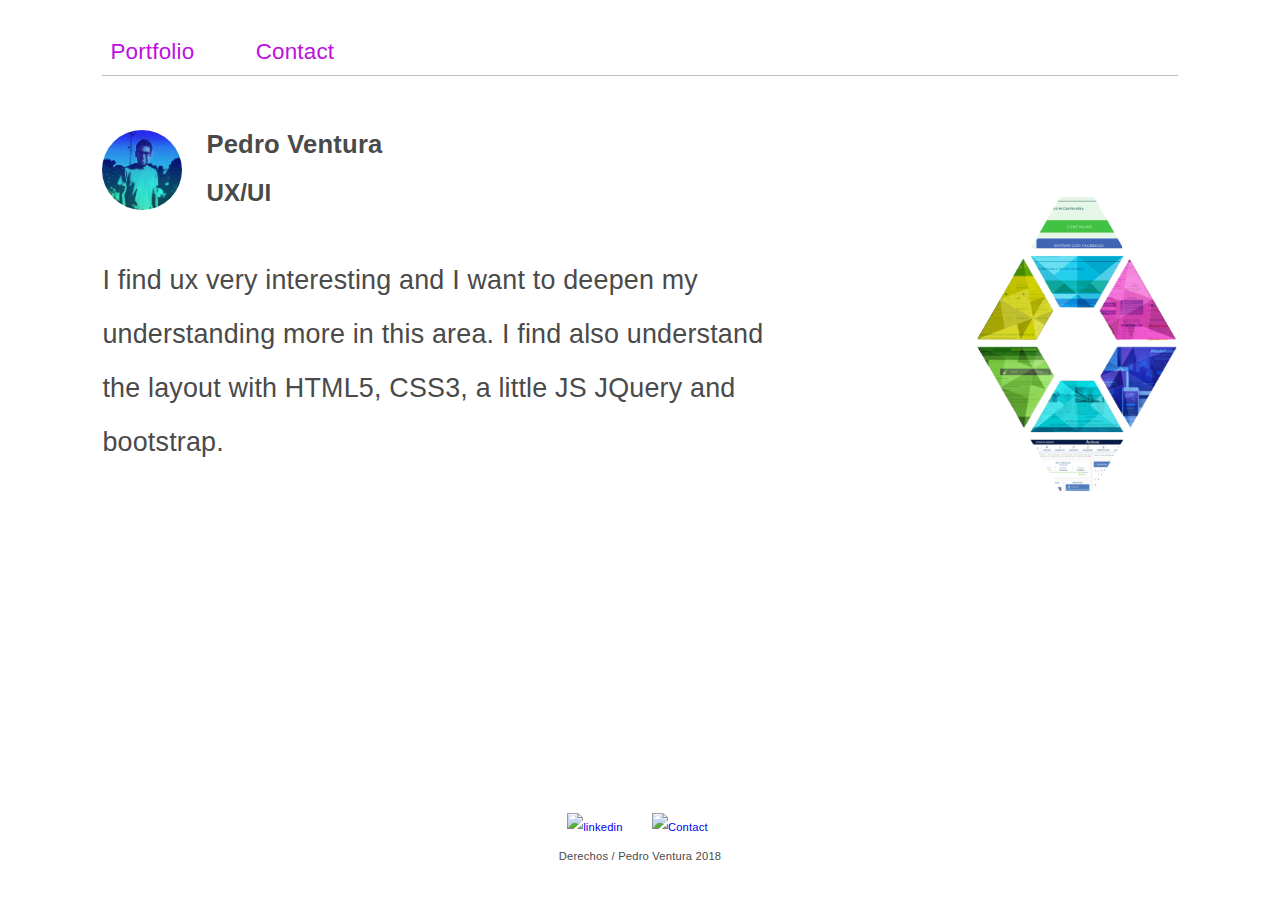
==== index.html @ 2e4f4ad3 "Update index.html" ====
<!DOCTYPE html>
<html lang="es">
<head>
	<meta charset="utf-8">
	<meta name="viewport" content="width=device-width,initial-scale=1,maximum-scale=1,user-scalable=no">
	<meta http-equiv="X-UA-Compatible" content="IE=edge,chrome=1">
	<link rel="stylesheet" type="text/css" href="css/normalize.css">
	<link rel="stylesheet" type="text/css" href="css/styles.css">
	<title>sitePetervent</title>
</head>
	<body>
		<div class="content"> <!-- for footer sticky -->
			<header>
				<nav>
					<ul>
						<li><a href="portfolio.html"> Portfolio </a></li>
						<li> <a href="contact.html">Contact </a></li>
					</ul>				
				</nav>
					<img src="img/Me.png">
				<hgroup>
					<h1 >Pedro Ventura</h1>	
					<h2 >UX/UI</h2>
				</hgroup>		
			</header>
			<section>
				<article>
					<p class="description">I find ux very interesting and I want to deepen my understanding more in this area. I find also understand the layout with HTML5, CSS3, a little JS JQuery and bootstrap.</p>
				</article>
			</section>		
			<div class="collage"> <a href="portfolio.html"> <img src="img/collage.png"> </a> </div>
		</div>
		<footer>
      		<p>
		   <a href="https://mx.linkedin.com/in/peventura" target="_blank"><img src="https://image.flaticon.com/icons/svg/220/220201.svg" alt="linkedin"></a>
      		   <a href="contact.html"><img src="https://image.flaticon.com/icons/svg/994/994087.svg" alt="Contact"></a> 
      		</p>
     		<p>Derechos / Pedro Ventura 2018</p>      
    	</footer>
	</body>
</html>
---- css/styles.css ----
body {
    font-family: 'Cantarell', sans-serif;
    line-height: 1.8em;
    /*font-size: 13pt;*/
    font-size: 1em;
    letter-spacing: .2px;
    margin: 8%;
    margin-top: 3%;
    margin-bottom: 0px;
    color: #4A4A4A;
}
header img{     
    width: 5em;
    height: 5em;
    border: none;
    margin-right: 1.5em;
    float: left;
    border-radius: 50%;
}
.port-title {  
    margin-top: 3em;
    color:  #4A90E2;
}
header nav ul{
    list-style: none;
    font-size: 1.4em;    
    margin-bottom: 5%;   
    padding-left: 0px; 
    border-bottom: 1px solid #bbbbbb;
}
header nav ul li{     
    padding-bottom:8px;    
    width: 5em;
    display: inline-block;
}
header nav ul li:first-child{      
    padding-bottom: 5px;
    margin-right: 1.2em;
}

header nav ul li a {
  text-decoration:  none;
  padding-left: 8px;
  color: #BD10E0;
}
header nav ul li a:hover{
  color: #4A4A4A;
}
hgroup h1{
      font-size: 1.6em;
}
.collage{
    margin: 0 auto;
    text-align: center;
}
.collage img{
  width: 60%; 
  max-width: 200px; 
}
section{   
    line-height: 1.8em;
    /*font-size: 12pt;*/
    font-size: 1.2em;
    margin-top: 0px;
    width: 100%;
}
.arrow{
  background-size: 12px;
  background-repeat: no-repeat;
  padding-left: 16px;
  font-size: 16px;
  background-image: url(https://encrypted-tbn0.gstatic.com/images?q=tbn:ANd9GcQFkpXl6n0d5dimLYkvWS1AKEZe-4owcThJM2VGVIN6jpB2FyG_gQ);
  position: fixed;
  background-color: #fff;
  width: 82.8%;
  background-position-x: 2px;
  border-bottom: .5px solid #d0d0d0;
  background-position-y: 14px;
  padding-top: 10px;
  padding-bottom: 10px;
  top: 0;
  z-index: 2;
}
.arrow a {
  text-decoration:  none;
}
.menu .arrow img{
  width: 26px;
  height: 26px;
  float: right;
  margin-right: 60px;
  margin-top: -6px;  
}
.Box_container {
  width: 50%;
  height: auto;
  float: left;
  margin-top: 2em; 
}
.Box_container:last-child {
  margin-bottom: 3%;
}
.txt_container {
  width: 49.99%;
  float: left;
  position: relative;
  text-align: center;
}
.txt_container p{
  padding: .5em;
  display: block;
  margin: auto;
  margin-bottom: 10%;
  text-align: left;
}

.txt_container span{
  font-size: 1em;
  border-radius: 5px; 
  border: 1px solid #bdbdbd;
  color: #4b5358;
  cursor: pointer;
  padding: 5px 40px;
  position: absolute;
  top: calc(250px + -3em);
  left: 25%;
}   

.txt_container span:hover{
  background: #d9d9f5
} 
.img_container {
  width: 49.99%;
  height: auto;
  float: left;
}
.img_container figure {
    margin: 0 auto;
}
.img_container figure img{
  display: block;
  margin: auto;
  width: 90%;
  max-width: 250px;
}

.ed-modal-container {
  background-color: rgba(0, 0, 0, 0.8);
  position: fixed;
  top: 0;
  width: 100%;
  height: 100vh;
  left: 0;
  z-index: 4;
}

.ed-modal-container::before{
  content: 'X';
  right: 1.6em;
  position: absolute;
  top: .9em;
  width: 2.2rem;
  line-height: 2.2rem;
  text-align: center;
  cursor: pointer;
  border-radius: 10.25rem;
  background-color: #fdf4ff;
  font-size: 1.3em;
  color: #bd10e0;
  z-index: 2;
}

.ed-modal-content {
    top: 10px;
    position: relative;
    background-color: #fefefe;
    margin: auto;
    padding: 0;
    border: 1px solid #888;
    width: 98%;
    max-width: 1400px;
    height: 96vh;
    box-shadow: 0 4px 8px 0 rgba(0,0,0,0.2),0 6px 20px 0 rgba(0,0,0,0.19);
    -webkit-animation-name: animatetop;
    -webkit-animation-duration: 0.4s;
    animation-name: animatetop;
    animation-duration: 0.4s;
    overflow: scroll;
}

/* Add Animation */
@-webkit-keyframes animatetop {
    from {top:-300px; opacity:0} 
    to {top:0; opacity:1}
}

@keyframes animatetop {
    from {top:-300px; opacity:0}
    to {top:0; opacity:1}
}

#otroBtn{
  border: 1px solid red;
  width: 150px;
  padding: 10px;
  background: #84b3d2;
  cursor: pointer;
  margin: 5px;      
}

#btnThree{
  border: 1px solid #3b7379;
  width: 150px;
  padding: 10px;
  background: yellowgreen;
  cursor: pointer;
  margin: 5px;
}

.titleDetaill h3{
    border-bottom: .5px solid #d0d0d0;
    background: #c2eaf7;    

    padding: 10px 0px 10px 10px;
    margin: 0;
} 
.modal-description{  
  width: 54.99%;  
  float: left;
}
.lg-description{
  width: 35.99%;
}
.modal-images{
    float: left;
    height: auto;
    width: 40%;
}
.lgmodal-image{
    width: 60%;
}
.modal-images figure {
    text-align: center;
}
.modal-images figure img {
    width: 80%;
}
.lgmodal-image figure img {
    width: 90%;
    margin-top: 10px;
}

.modal-images .btn-slide {
    width: 42px;
    height: 36px;
    background: #c7c7c7;
    cursor: pointer;  
    border-radius: 60%;
    padding-top: 6px;
    opacity: .5;
    text-align: center;
    position: relative;
    top: 10em;
  }

.modal-images .btn-slide:first-of-type{
    float: left;
    left: 1em;
}
.modal-images .btn-slide:last-of-type{    
    float: right;
    right: 1em;
}

.modal-content .modal-images figure{text-align: center;}
.modal-content .modal-images figure img{
  width: 80%;  
}
.link{
  color: #BD10E0;
}

#informacionVerify, #infoSisteActinver, #informacionBbva, #infoBursanet, #infoModeloNow, #infoKanzlei {
  display: none;
}

.content {
  min-height: calc(90vh - 50px);
}
footer {  
  height: 50px;  
  font-size: .7em;
  text-align: center;
  padding: 15px;
}
footer p{
  margin: 0;
}
footer p a{
  text-decoration: none;
  padding: 1%;
  margin-right: 5px;
}
footer p a img{
  width: 20px;
}

@media screen and (max-width: 641px){
    .titleDetaill{
      width: 99%;
    }
    .titleDetaill h3 {
      width: 98.3%;
    }
    .Box_container{
        width: 100%
    }
    .txt_container{
      width: 100%; 
      font-size: 1em;
      line-height: 1.6em;
      margin-bottom: 20px;
    }
    .txt_container span{
      position: static; 
      padding: 12px 50px; 
    }
    .img_container{
      width: 99.99%;
      margin-bottom: 5%;
    }     
    .modal-images {
      margin: 0 auto;
      text-align: center;
      width: 100%;
    }        
    .modal-images figure img {
      width: 90%;
      margin-top: 15px;
    }
    .modal-description{
      width: 84%;
      margin-top: 0; 
      padding: 0 9% 0 8%;
    }
  }

  @media only screen and (min-width:641px) and (max-width:1080px){
  .Box_container {
      width: 100%;
      margin-top: 1em;
    }
}

@media (min-width: 768px) {
  section article .description{
    width: 64.99%;      
      float: left;
      font-size: 1.4em;
      line-height: 2em;
  }
  .collage{
    margin: 0 auto;
      text-align: center;     
      width: 34.99%;
      float: left;
      margin-top: -30px;
  }
  .collage img{
    float: right;
  }  
}
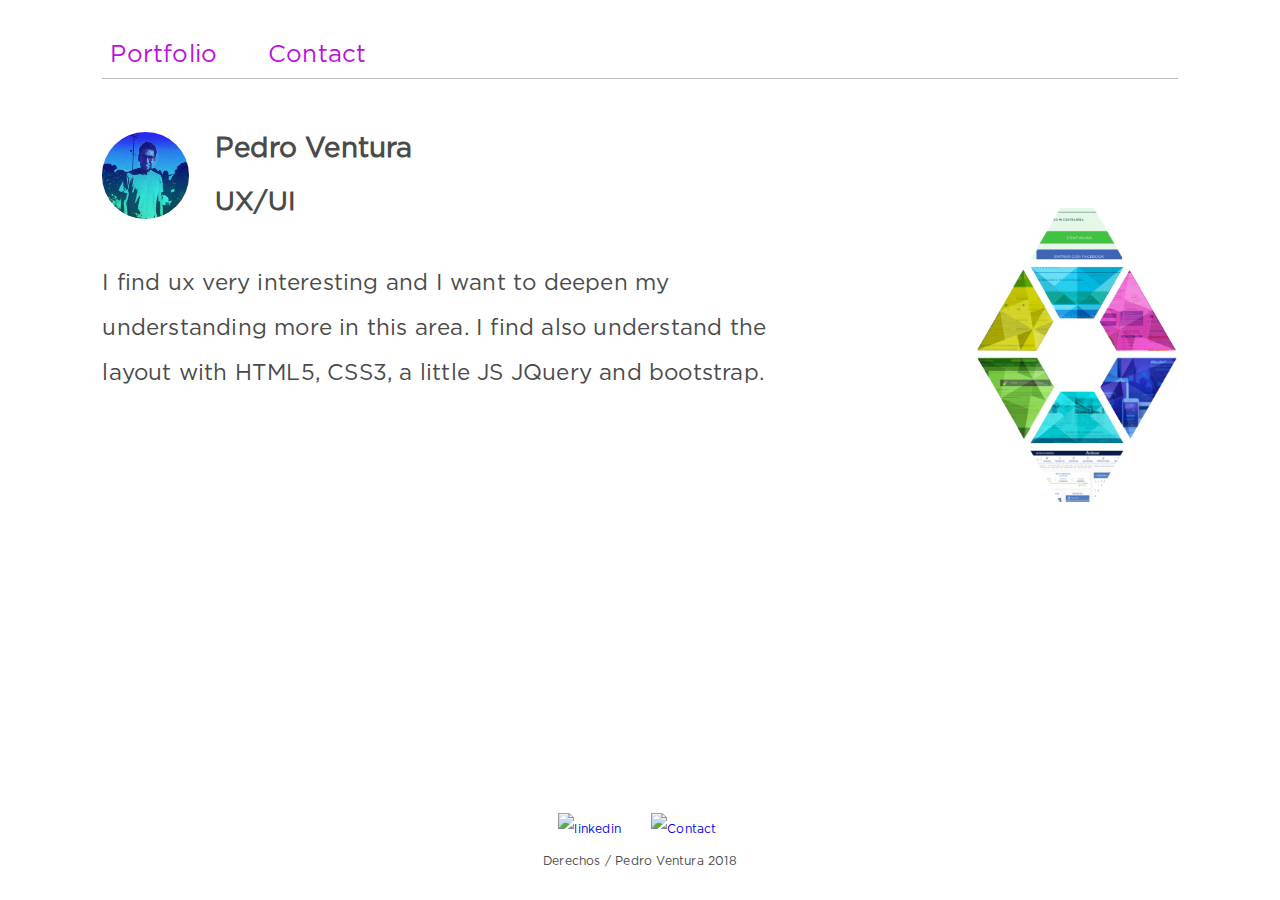
==== commit b813a0e3: "Update index.html" ====
--- a/index.html
+++ b/index.html
@@ -6,6 +6,7 @@
 	<meta http-equiv="X-UA-Compatible" content="IE=edge,chrome=1">
 	<link rel="stylesheet" type="text/css" href="css/normalize.css">
 	<link rel="stylesheet" type="text/css" href="css/styles.css">
+	<link rel="icon" href="img/favico.png" type="image/x-icon" />
 	<title>sitePetervent</title>
 </head>
 	<body>
--- a/css/styles.css
+++ b/css/styles.css
@@ -1,8 +1,7 @@
 body {
-    font-family: 'Cantarell', sans-serif;
+    font-family: 'LaFont', Helvetica, Arial, sans-serif;
     line-height: 1.8em;
-    /*font-size: 13pt;*/
-    font-size: 1em;
+    font-size: 13pt;
     letter-spacing: .2px;
     margin: 8%;
     margin-top: 3%;
@@ -59,8 +58,7 @@
 }
 section{   
     line-height: 1.8em;
-    /*font-size: 12pt;*/
-    font-size: 1.2em;
+    font-size: 12pt;    
     margin-top: 0px;
     width: 100%;
 }
@@ -304,6 +302,10 @@
 footer p a img{
   width: 20px;
 }
+@font-face {
+  font-family: 'LaFont';
+  src: url('../fonts/gothamhtfBook.eot') format('eot'), url('../fonts/gothamhtfBook.woff') format('woff'), url('../fonts/gothamhtfBook.ttf') format('truetype');
+} 
 
 @media screen and (max-width: 641px){
     .titleDetaill{
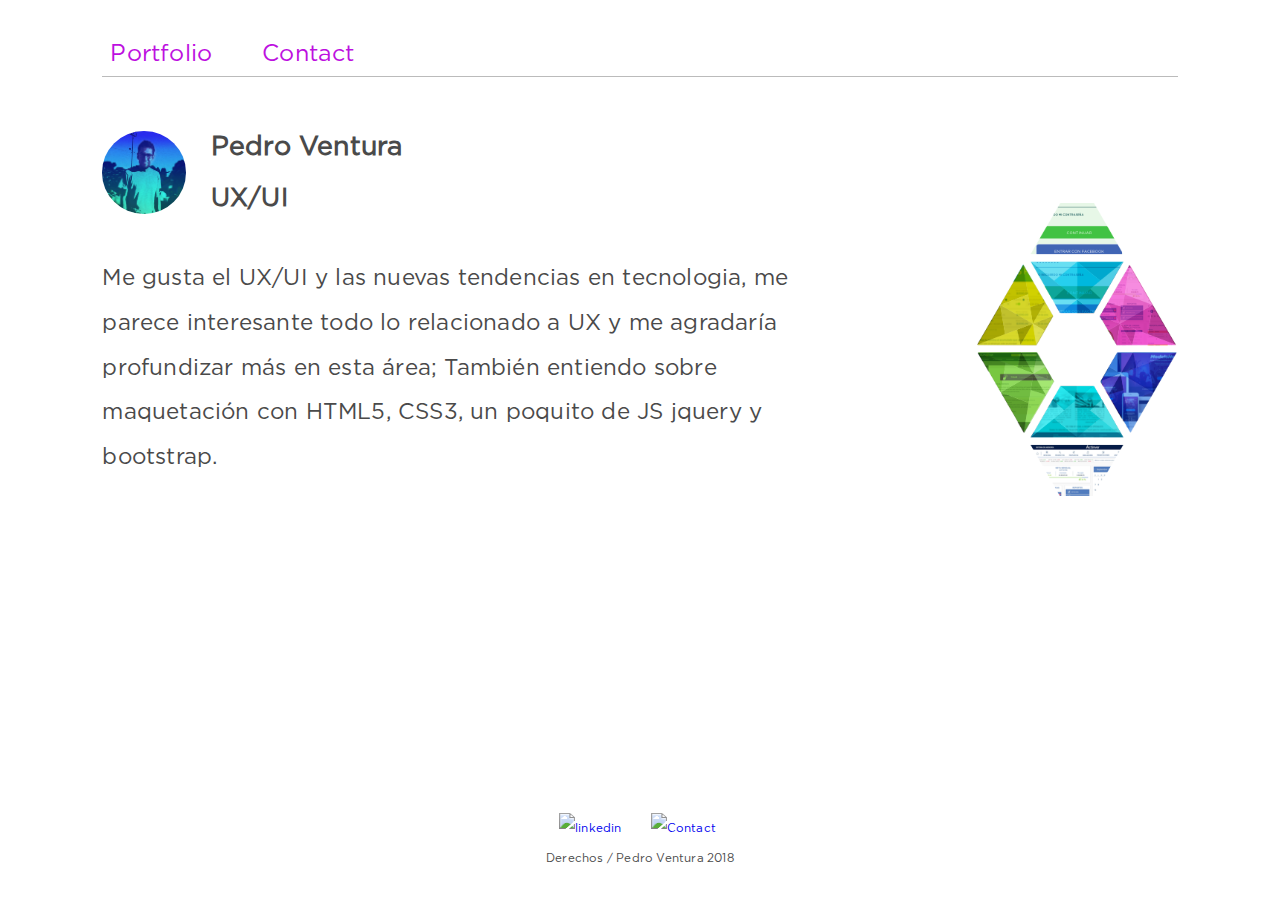
==== commit b6e9b29c: "Update index.html" ====
--- a/index.html
+++ b/index.html
@@ -26,7 +26,7 @@
 			</header>
 			<section>
 				<article>
-					<p class="description">I find ux very interesting and I want to deepen my understanding more in this area. I find also understand the layout with HTML5, CSS3, a little JS JQuery and bootstrap.</p>
+					<p class="description">Me gusta el UX/UI y las nuevas tendencias en tecnologia, me parece interesante todo lo relacionado a UX y me agradaría profundizar más en esta área; También entiendo sobre maquetación con HTML5, CSS3, un poquito de JS jquery y bootstrap.</p>
 				</article>
 			</section>		
 			<div class="collage"> <a href="portfolio.html"> <img src="img/collage.png"> </a> </div>
--- a/css/styles.css
+++ b/css/styles.css
@@ -1,7 +1,7 @@
 body {
     font-family: 'LaFont', Helvetica, Arial, sans-serif;
     line-height: 1.8em;
-    font-size: 13pt;
+    font-size: 12.5pt;
     letter-spacing: .2px;
     margin: 8%;
     margin-top: 3%;
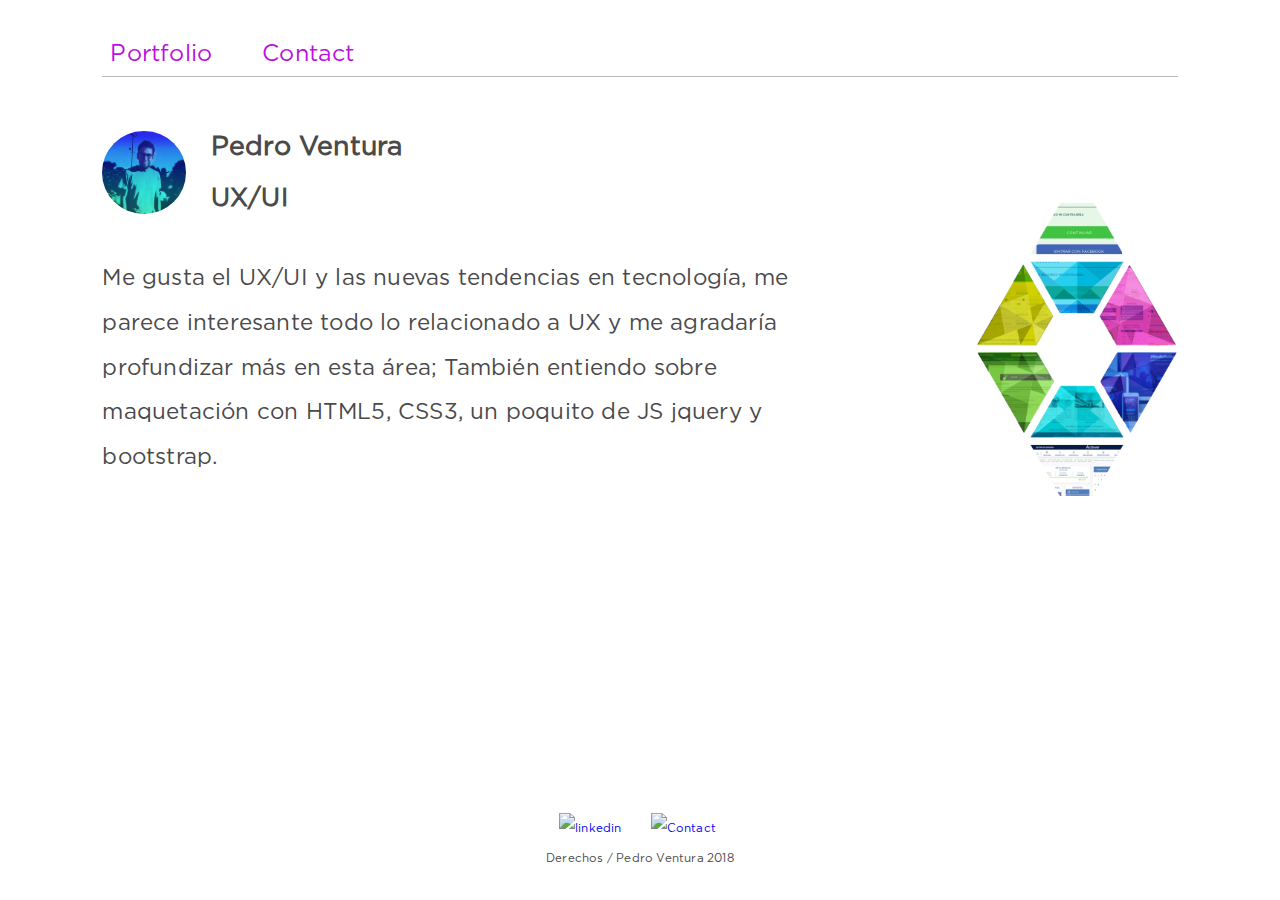
==== commit e98653d4: "Update index.html" ====
--- a/index.html
+++ b/index.html
@@ -26,7 +26,7 @@
 			</header>
 			<section>
 				<article>
-					<p class="description">Me gusta el UX/UI y las nuevas tendencias en tecnologia, me parece interesante todo lo relacionado a UX y me agradaría profundizar más en esta área; También entiendo sobre maquetación con HTML5, CSS3, un poquito de JS jquery y bootstrap.</p>
+					<p class="description">Me gusta el UX/UI y las nuevas tendencias en tecnología, me parece interesante todo lo relacionado a UX y me agradaría profundizar más en esta área; También entiendo sobre maquetación con HTML5, CSS3, un poquito de JS jquery y bootstrap.</p>
 				</article>
 			</section>		
 			<div class="collage"> <a href="portfolio.html"> <img src="img/collage.png"> </a> </div>
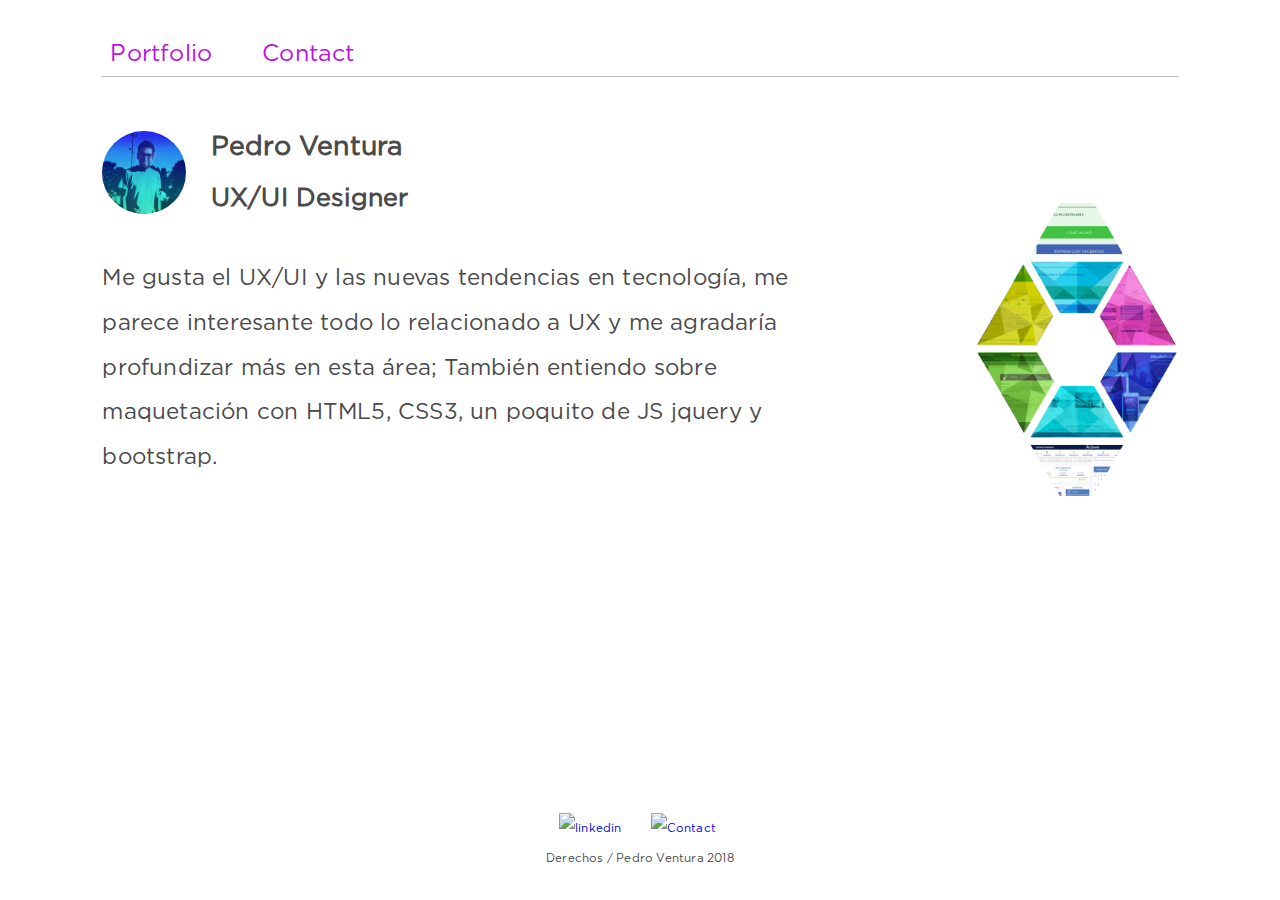
==== commit 595e80d7: "Update index.html" ====
--- a/index.html
+++ b/index.html
@@ -21,7 +21,7 @@
 					<img src="img/Me.png">
 				<hgroup>
 					<h1 >Pedro Ventura</h1>	
-					<h2 >UX/UI</h2>
+					<h2 >UX/UI Designer</h2>
 				</hgroup>		
 			</header>
 			<section>
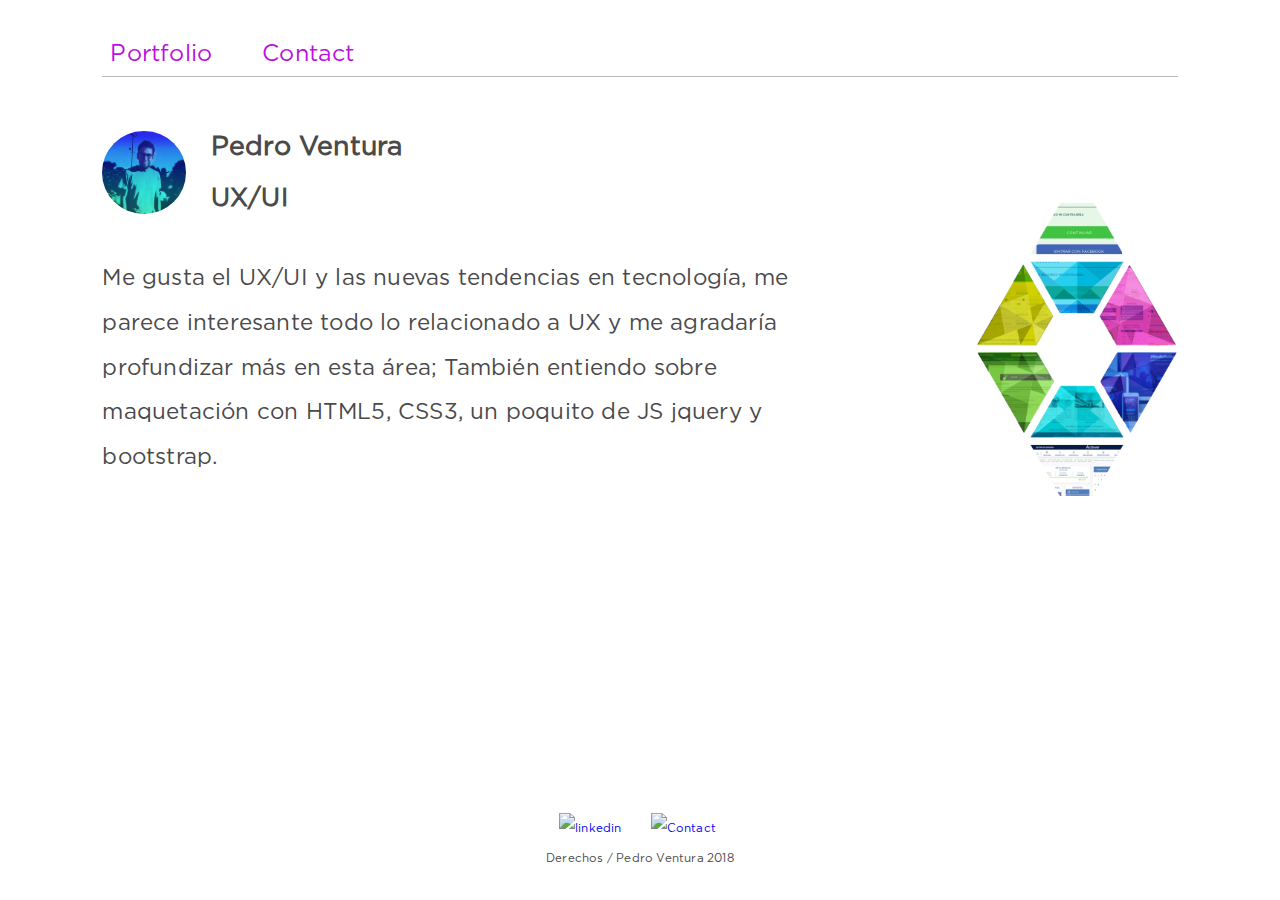
==== commit 74284025: "Update index.html" ====
--- a/index.html
+++ b/index.html
@@ -21,7 +21,7 @@
 					<img src="img/Me.png">
 				<hgroup>
 					<h1 >Pedro Ventura</h1>	
-					<h2 >UX/UI Designer</h2>
+					<h2 >UX/UI</h2>
 				</hgroup>		
 			</header>
 			<section>
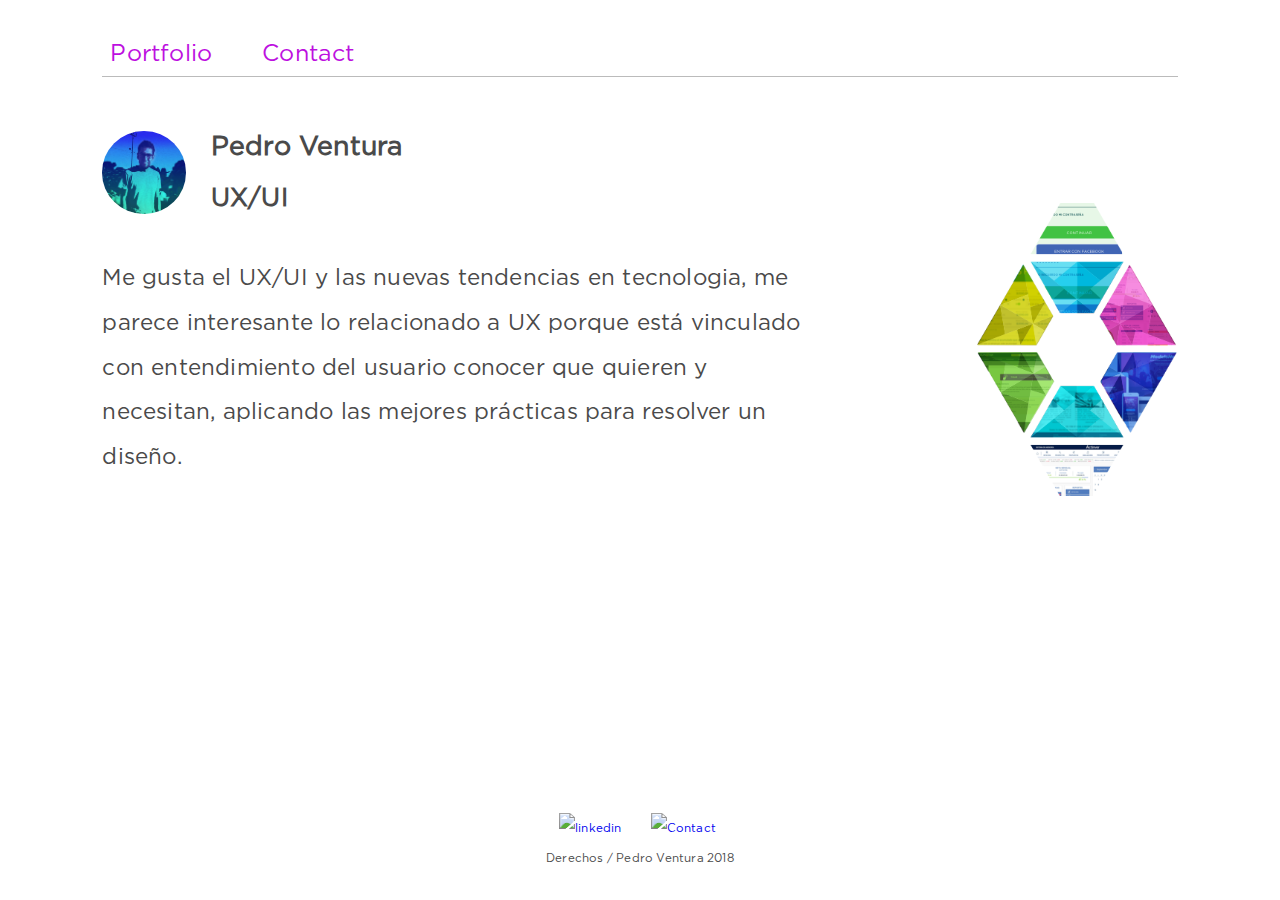
==== commit e8cd77eb: "Update index.html" ====
--- a/index.html
+++ b/index.html
@@ -26,7 +26,8 @@
 			</header>
 			<section>
 				<article>
-					<p class="description">Me gusta el UX/UI y las nuevas tendencias en tecnología, me parece interesante todo lo relacionado a UX y me agradaría profundizar más en esta área; También entiendo sobre maquetación con HTML5, CSS3, un poquito de JS jquery y bootstrap.</p>
+					<p class="description">Me gusta el UX/UI y las nuevas tendencias en tecnologia, me parece interesante lo relacionado a UX porque está vinculado
+con entendimiento del usuario conocer que quieren y necesitan, aplicando las mejores prácticas para resolver un diseño.</p>
 				</article>
 			</section>		
 			<div class="collage"> <a href="portfolio.html"> <img src="img/collage.png"> </a> </div>
--- a/css/styles.css
+++ b/css/styles.css
@@ -115,17 +115,20 @@
 .txt_container span{
   font-size: 1em;
   border-radius: 5px; 
-  border: 1px solid #bdbdbd;
-  color: #4b5358;
-  cursor: pointer;
-  padding: 5px 40px;
+  border: 1px solid #bdbdbd;    
+  cursor: pointer;
+  padding: 8px 60px;
   position: absolute;
   top: calc(250px + -3em);
-  left: 25%;
+  left: 15%;
 }   
 
 .txt_container span:hover{
-  background: #d9d9f5
+  background: #fff;
+  font-weight: bold;
+  box-shadow: 0 0 8px #286fc1;
+  color: #4a90e2;
+  border: 1px solid #4a90e2;
 } 
 .img_container {
   width: 49.99%;
@@ -281,6 +284,14 @@
 #informacionVerify, #infoSisteActinver, #informacionBbva, #infoBursanet, #infoModeloNow, #infoKanzlei {
   display: none;
 }
+#verifyItemImg, #sisActItemImg, #bbvaItemImg, #bursanetItemImg, #modeloItemImg, #kanzleiItemImg {
+  cursor: pointer;
+}
+.img_container figure img:hover{
+  -webkit-box-shadow: 0 0 5px #a5a5a5;
+-moz-box-shadow: 0 0 5px #a5a5a5;
+box-shadow: 0 0 5px #a5a5a5;
+}
 
 .content {
   min-height: calc(90vh - 50px);
@@ -290,6 +301,7 @@
   font-size: .7em;
   text-align: center;
   padding: 15px;
+  clear: both;
 }
 footer p{
   margin: 0;
@@ -325,7 +337,7 @@
     }
     .txt_container span{
       position: static; 
-      padding: 12px 50px; 
+      padding: 12px 81px; 
     }
     .img_container{
       width: 99.99%;
@@ -351,15 +363,27 @@
   .Box_container {
       width: 100%;
       margin-top: 1em;
-    }
-}
+    }      
+}
+@media (max-width: 641px) {    
+    h1{
+        width: 100%;
+        font-size: 26px!important;
+        }
+    h2{
+        margin-top: 0px;
+    }    
+    header img{
+        margin-right:14px;
+    }
+  }
 
 @media (min-width: 768px) {
   section article .description{
     width: 64.99%;      
       float: left;
       font-size: 1.4em;
-      line-height: 2em;
+      line-height: 2em;      
   }
   .collage{
     margin: 0 auto;
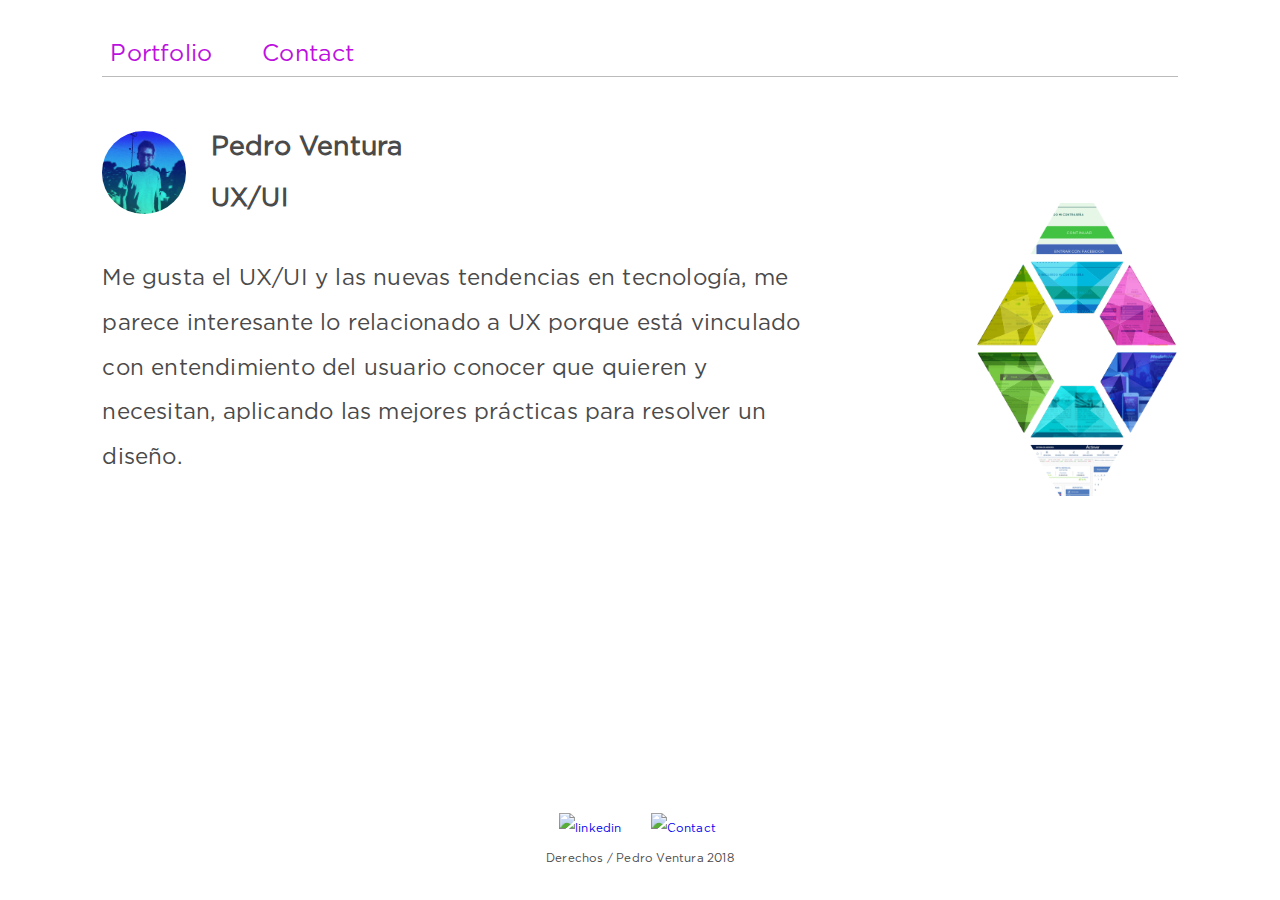
==== commit f81ecd3e: "Update index.html" ====
--- a/index.html
+++ b/index.html
@@ -26,7 +26,7 @@
 			</header>
 			<section>
 				<article>
-					<p class="description">Me gusta el UX/UI y las nuevas tendencias en tecnologia, me parece interesante lo relacionado a UX porque está vinculado
+					<p class="description">Me gusta el UX/UI y las nuevas tendencias en tecnología, me parece interesante lo relacionado a UX porque está vinculado
 con entendimiento del usuario conocer que quieren y necesitan, aplicando las mejores prácticas para resolver un diseño.</p>
 				</article>
 			</section>		
